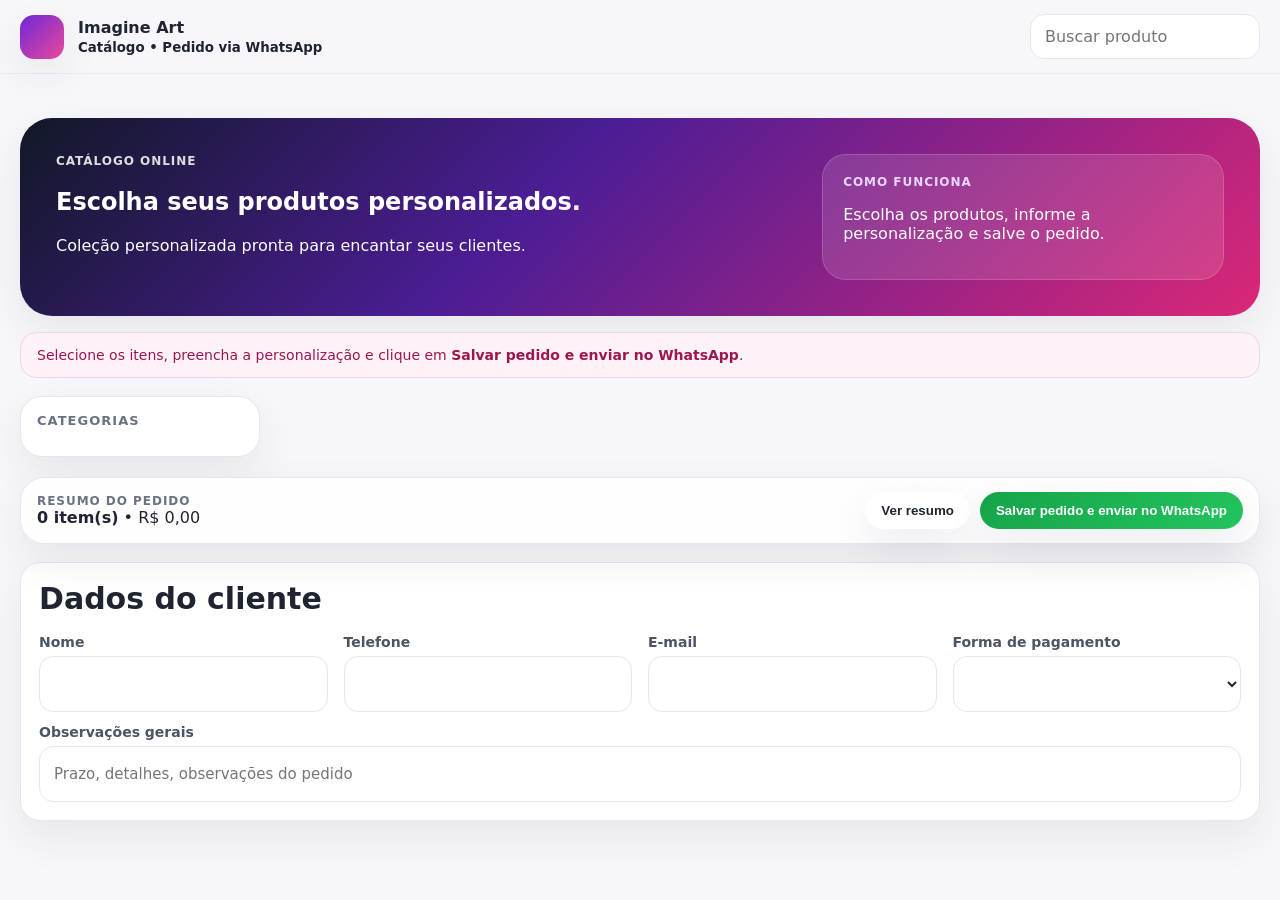
==== index.html @ 57081b9e "a[" ====
<!DOCTYPE html>
<html lang="pt-BR">
  <head>
    <meta charset="UTF-8" />
    <meta name="viewport" content="width=device-width, initial-scale=1.0" />
    <title>Imagine Art | Catálogo</title>
    <script type="module" crossorigin src="/assets/catalog-ByMv0qIq.js"></script>
    <link rel="modulepreload" crossorigin href="/assets/utils-C3EQabWy.js">
    <link rel="stylesheet" crossorigin href="/assets/utils-CeApyjAe.css">
  </head>
  <body>
    <div id="app"></div>
  </body>
</html>
---- assets/utils-CeApyjAe.css ----
:root{--bg: #f7f7fb;--card: #ffffff;--text: #1f2430;--muted: #6b7280;--line: #e5e7eb;--primary: #6d28d9;--primary-2: #8b5cf6;--accent: #ec4899;--success: #16a34a;--danger: #dc2626;--warning: #f59e0b;--shadow: 0 16px 40px rgba(22, 27, 45, .08);--radius: 20px}*{box-sizing:border-box}body{margin:0;background:var(--bg);color:var(--text);font-family:Inter,system-ui,-apple-system,BlinkMacSystemFont,Segoe UI,sans-serif}.hidden{display:none!important}.container{max-width:1380px;margin:0 auto;padding:20px}.topbar{position:sticky;top:0;z-index:50;-webkit-backdrop-filter:blur(14px);backdrop-filter:blur(14px);background:#f7f7fbdb;border-bottom:1px solid rgba(229,231,235,.7)}.topbar-inner{display:flex;align-items:center;justify-content:space-between;gap:16px;padding:14px 20px;max-width:1380px;margin:0 auto}.brand{display:flex;align-items:center;gap:14px;font-weight:800}.logo{width:44px;height:44px;border-radius:14px;background:linear-gradient(135deg,var(--primary),var(--accent));box-shadow:var(--shadow)}.smallcaps{font-size:12px;text-transform:uppercase;letter-spacing:.08em;color:var(--muted);font-weight:800}.hero{margin-top:24px;border-radius:32px;overflow:hidden;background:linear-gradient(135deg,#111827,#4c1d95 42%,#db2777);color:#fff;box-shadow:var(--shadow)}.hero-content{display:grid;grid-template-columns:1.3fr .7fr;gap:20px;padding:36px}.hero-panel{background:#ffffff1f;border:1px solid rgba(255,255,255,.16);border-radius:24px;padding:20px}.grid{display:grid;gap:18px}.grid-2{grid-template-columns:repeat(2,1fr)}.grid-3{grid-template-columns:repeat(3,1fr)}.grid-4{grid-template-columns:repeat(4,1fr)}.card{background:var(--card);border:1px solid var(--line);border-radius:var(--radius);box-shadow:var(--shadow);padding:18px}.input,select,textarea{width:100%;padding:12px 14px;border-radius:14px;border:1px solid var(--line);background:#fff;font:inherit;color:var(--text)}label{display:block;margin-bottom:6px;color:#4b5563;font-size:13px;font-weight:700}.toolbar{display:flex;flex-wrap:wrap;gap:10px;align-items:center}.toolbar .spacer{flex:1}.btn{border:none;border-radius:999px;background:#fff;color:var(--text);box-shadow:var(--shadow);cursor:pointer;font-weight:700;padding:11px 16px}.btn.primary{background:linear-gradient(135deg,var(--primary),var(--primary-2));color:#fff}.btn.success{background:linear-gradient(135deg,#16a34a,#22c55e);color:#fff}.btn.danger{background:linear-gradient(135deg,#dc2626,#ef4444);color:#fff}.btn.small{padding:8px 12px;border-radius:12px;font-size:13px}.status{margin-top:10px;padding:12px 14px;border-radius:14px;border:1px solid var(--line);background:#fff}.status.ok{color:#166534;border-color:#bbf7d0;background:#f0fdf4}.status.warn{color:#92400e;border-color:#fde68a;background:#fffbeb}.status.error{color:#991b1b;border-color:#fecaca;background:#fef2f2}.table-wrap{overflow:auto;border:1px solid var(--line);border-radius:18px}table{width:100%;border-collapse:collapse;background:#fff}th,td{padding:12px 14px;border-bottom:1px solid var(--line);text-align:left;font-size:14px;vertical-align:top}th{background:#fafafa;color:#4b5563}.catalog-grid{display:grid;grid-template-columns:repeat(4,1fr);gap:18px;margin-top:18px}.product-card{background:#fff;border:1px solid var(--line);border-radius:24px;box-shadow:var(--shadow);overflow:hidden;display:flex;flex-direction:column}.product-image-wrap{height:180px;background:#f8f8fb;border-bottom:1px solid var(--line);display:flex;align-items:center;justify-content:center;padding:12px}.product-image{max-width:100%;max-height:100%;object-fit:contain}.product-info{padding:16px;display:flex;flex-direction:column;gap:10px}.price{font-size:28px;font-weight:800}.qty{display:inline-flex;align-items:center;border:1px solid var(--line);border-radius:999px;overflow:hidden}.qty button{border:none;background:#fff;padding:10px 14px;cursor:pointer}.qty span{padding:0 14px;font-weight:800}.checkout-bar{position:sticky;bottom:16px;z-index:20;background:#ffffffeb;border:1px solid var(--line);border-radius:24px;box-shadow:var(--shadow);padding:14px 16px;display:flex;gap:14px;align-items:center;justify-content:space-between;margin-top:20px}.nav{display:flex;gap:10px;flex-wrap:wrap}.nav button.active{background:linear-gradient(135deg,var(--primary),var(--primary-2));color:#fff}.tabs{display:flex;gap:10px;flex-wrap:wrap}.tabs button.active{background:linear-gradient(135deg,var(--primary),var(--primary-2));color:#fff}.thumb{width:64px;height:64px;border-radius:12px;object-fit:contain;border:1px solid var(--line);background:#f8f8fb;padding:4px}.kpi .value{font-size:30px;font-weight:800;margin-top:8px}.notice{padding:14px 16px;border-radius:16px;background:#fdf2f8;border:1px solid #fbcfe8;color:#9d174d;font-size:14px}.form-grid{display:grid;grid-template-columns:repeat(4,1fr);gap:14px}.footer-note{margin-top:12px;color:var(--muted);font-size:13px}@media (max-width: 1200px){.hero-content,.grid-2,.grid-3,.grid-4,.form-grid,.catalog-grid{grid-template-columns:1fr 1fr}}@media (max-width: 720px){.topbar-inner,.container{padding:14px}.hero-content,.grid-2,.grid-3,.grid-4,.form-grid,.catalog-grid{grid-template-columns:1fr}.checkout-bar{flex-direction:column;align-items:stretch}.nav,.tabs{width:100%}}.grid-5{grid-template-columns:repeat(5,1fr)}.pill{display:inline-block;padding:6px 10px;border-radius:999px;background:#eef2ff;color:#4338ca;font-size:12px;font-weight:700}.mini{font-size:12px;color:var(--muted)}.item-block{padding:8px 0}.hero-stat{background:#ffffff1f;border-color:#ffffff24;color:#fff}.hero-stat-label{color:#fff}@media (max-width: 1200px){.grid-5{grid-template-columns:1fr 1fr}}@media (max-width: 720px){.grid-5{grid-template-columns:1fr}}.priority-badge{display:inline-block;padding:6px 10px;border-radius:999px;font-size:12px;font-weight:800}.priority-ok{background:#eef2ff;color:#4338ca}.priority-overdue{background:#fef2f2;color:#b91c1c}.order-row-overdue{background:#ef44440a}.order-row-paid{background:#22c55e0d}.child-highlight{font-size:15px;font-weight:800;color:#312e81;margin-bottom:4px}.checkout-sections{display:flex;flex-direction:column;gap:18px}.checkout-customer-card,.checkout-summary-card{width:100%;max-width:none}.checkout-customer-grid{display:grid;grid-template-columns:repeat(4,minmax(0,1fr));gap:16px}.checkout-customer-grid .input,.checkout-customer-notes .input,.checkout-customer-grid select{min-height:56px;font-size:15px}.checkout-customer-card h2{font-size:30px;margin:0 0 18px}.checkout-customer-card label{font-size:14px}.checkout-customer-notes,.checkout-customer-notes .input{width:100%}@media (max-width: 1200px){.checkout-customer-grid{grid-template-columns:repeat(2,minmax(0,1fr))}}@media (max-width: 720px){.checkout-customer-grid{grid-template-columns:1fr}}.brand-logo-frame{background:#fff;display:flex;align-items:center;justify-content:center;overflow:hidden}.brand-logo-image{width:100%;height:100%;object-fit:contain;display:block}.brand-preview{min-height:92px;border:1px dashed var(--line);border-radius:16px;background:#fafafa;display:flex;align-items:center;justify-content:center;padding:12px}.brand-preview-image{width:100%;max-height:140px;object-fit:contain}.brand-preview-icon{width:56px;height:56px;object-fit:contain}.brand-preview-empty{color:var(--muted);font-size:13px}.orders-viewbar{display:flex;align-items:center;gap:14px;flex-wrap:wrap;padding:12px 14px;border:1px solid var(--line);border-radius:18px;background:#fff}.orders-view-toggle{display:flex;gap:8px;flex-wrap:wrap}.orders-view-toggle .btn.active{background:linear-gradient(135deg,var(--primary),var(--primary-2));color:#fff}.orders-history-filter{display:flex;align-items:center;gap:8px;flex-wrap:wrap}.orders-history-filter .input{max-width:170px}.priority-history{background:#f1f5f9;color:#334155}@media (max-width:720px){.orders-viewbar{align-items:stretch}.orders-history-filter,.orders-view-toggle{width:100%}.orders-history-filter .input{max-width:none}}.dashboard-toolbar{display:flex;align-items:center;gap:14px;flex-wrap:wrap;padding:16px 18px;background:#fff;border:1px solid var(--line);border-radius:22px;box-shadow:var(--shadow)}.dashboard-badge{display:inline-flex;align-items:center;gap:6px;padding:7px 11px;border-radius:999px;background:#f3e8ff;color:#6d28d9;font-size:12px;font-weight:800}.dashboard-kpis{display:grid;grid-template-columns:repeat(6,minmax(0,1fr));gap:14px}.dashboard-kpi-card{min-height:142px;position:relative;overflow:hidden}.dashboard-kpi-card:after{content:"";position:absolute;right:-30px;top:-30px;width:92px;height:92px;border-radius:999px;background:#6d28d914}.dashboard-kpi-card.profit:after{background:#16a34a1a}.dashboard-kpi-card.warning:after{background:#f59e0b24}.dashboard-kpi-card.danger:after{background:#dc26261f}.dashboard-grid-main{display:grid;grid-template-columns:minmax(0,1.55fr) minmax(320px,.75fr);gap:18px}.dashboard-grid-secondary{display:grid;grid-template-columns:repeat(3,minmax(0,1fr));gap:18px}.dashboard-chart-card{min-height:360px}.dashboard-chart{min-height:240px;display:grid;grid-template-columns:repeat(6,1fr);align-items:end;gap:14px;padding:22px 6px 8px}.dashboard-bar-group{display:flex;flex-direction:column;align-items:center;gap:8px;min-width:0}.dashboard-bars{height:190px;display:flex;align-items:end;justify-content:center;gap:6px;width:100%;border-bottom:1px solid var(--line)}.dashboard-bar{width:16px;min-height:4px;border-radius:999px 999px 4px 4px;display:inline-block}.dashboard-bar.revenue{background:linear-gradient(180deg,#8b5cf6,#6d28d9)}.dashboard-bar.profit{background:linear-gradient(180deg,#22c55e,#16a34a)}.dashboard-bar-label{font-size:12px;font-weight:800;color:#374151;text-transform:capitalize}.dashboard-bar-value{font-size:11px;color:var(--muted);text-align:center;white-space:nowrap}.dashboard-legend{display:flex;gap:14px;flex-wrap:wrap;margin-top:8px;color:var(--muted);font-size:13px}.dashboard-legend span{display:inline-flex;align-items:center;gap:6px}.legend-dot{width:10px;height:10px;border-radius:999px;display:inline-block}.legend-dot.revenue{background:#6d28d9}.legend-dot.profit{background:#16a34a}.dashboard-ranking{display:flex;flex-direction:column;gap:13px}.dashboard-rank-row{display:flex;flex-direction:column;gap:7px}.dashboard-rank-head{display:flex;justify-content:space-between;gap:10px;align-items:baseline;font-size:14px}.dashboard-rank-head strong{overflow:hidden;text-overflow:ellipsis;white-space:nowrap}.dashboard-rank-head span{font-weight:800;color:#111827;white-space:nowrap}.dashboard-rank-track{height:9px;background:#f3f4f6;border-radius:999px;overflow:hidden}.dashboard-rank-track span{height:100%;display:block;background:linear-gradient(135deg,var(--primary),var(--accent));border-radius:inherit}.dashboard-alert-list{display:flex;flex-direction:column;gap:12px;margin-top:14px}.dashboard-alert{display:flex;align-items:center;justify-content:space-between;gap:12px;padding:14px;border-radius:18px;border:1px solid var(--line);background:#fff}.dashboard-alert span{min-width:48px;height:48px;border-radius:16px;display:inline-flex;align-items:center;justify-content:center;font-weight:900;font-size:20px}.dashboard-alert.danger{border-color:#fecaca;background:#fef2f2}.dashboard-alert.danger span{background:#fee2e2;color:#b91c1c}.dashboard-alert.warning{border-color:#fde68a;background:#fffbeb}.dashboard-alert.warning span{background:#fef3c7;color:#92400e}.dashboard-alert.info{border-color:#bfdbfe;background:#eff6ff}.dashboard-alert.info span{background:#dbeafe;color:#1d4ed8}.dashboard-alert.success{border-color:#bbf7d0;background:#f0fdf4}.dashboard-alert.success span{background:#dcfce7;color:#166534}@media (max-width: 1280px){.dashboard-kpis{grid-template-columns:repeat(3,minmax(0,1fr))}.dashboard-grid-main,.dashboard-grid-secondary{grid-template-columns:1fr}}@media (max-width: 720px){.dashboard-kpis{grid-template-columns:1fr}.dashboard-chart{grid-template-columns:repeat(3,1fr)}.dashboard-bars{height:150px}}.catalog-layout{display:grid;grid-template-columns:240px minmax(0,1fr);gap:18px;align-items:start;margin-top:18px}.catalog-layout .catalog-grid{margin-top:0}.catalog-sidebar{position:sticky;top:86px;background:#fff;border:1px solid var(--line);border-radius:22px;box-shadow:var(--shadow);padding:16px}.catalog-sidebar-title{font-size:13px;font-weight:900;letter-spacing:.08em;text-transform:uppercase;color:var(--muted);margin-bottom:12px}.catalog-category-list{display:flex;flex-direction:column;gap:8px}.category-filter-btn{border:1px solid var(--line);background:#fff;color:var(--text);text-align:left;border-radius:14px;padding:11px 13px;font-weight:800;cursor:pointer;transition:transform .15s ease,box-shadow .15s ease,border-color .15s ease}.category-filter-btn:hover{transform:translateY(-1px);box-shadow:0 8px 20px #161b2d0f}.category-filter-btn.active{border-color:transparent;color:#fff;background:linear-gradient(135deg,var(--primary),var(--primary-2));box-shadow:var(--shadow)}.catalog-search-toolbar{justify-content:flex-end}@media (max-width: 980px){.catalog-layout{grid-template-columns:1fr}.catalog-sidebar{position:static}.catalog-category-list{flex-direction:row;flex-wrap:wrap}.category-filter-btn{text-align:center}}@media (max-width: 720px){.catalog-search-toolbar,.catalog-search-toolbar .input{width:100%;max-width:none!important}}.orders-table-wrap{max-height:calc(100vh - 320px);min-height:320px;overflow:auto;position:relative}.orders-table thead th{position:sticky;top:0;z-index:8;background:#f8fafc;box-shadow:0 1px 0 var(--line),0 8px 18px #0f172a14}.orders-table tbody tr:last-child td{border-bottom:none}@media (max-width: 900px){.orders-table-wrap{max-height:calc(100vh - 260px)}}.products-admin-layout{display:grid;grid-template-columns:1fr;gap:18px;align-items:start}.product-form-card{width:100%}.products-list-wrap{max-height:620px;overflow:auto}#produtos .form-grid{grid-template-columns:repeat(4,minmax(180px,1fr))}@media (max-width: 1100px){#produtos .form-grid{grid-template-columns:repeat(2,minmax(180px,1fr))}}@media (max-width: 700px){#produtos .form-grid{grid-template-columns:1fr}}.product-image-wrap.clickable-image{cursor:zoom-in;position:relative}.product-image-wrap.clickable-image:hover .product-image{transform:scale(1.04)}.product-image{transition:transform .18s ease}.image-zoom-hint{position:absolute;left:12px;bottom:10px;padding:6px 9px;border-radius:999px;background:#111827b8;color:#fff;font-size:11px;font-weight:800;opacity:0;transform:translateY(4px);transition:opacity .18s ease,transform .18s ease;pointer-events:none}.product-image-wrap.clickable-image:hover .image-zoom-hint{opacity:1;transform:translateY(0)}.image-zoom-modal{position:fixed;top:0;right:0;bottom:0;left:0;z-index:9999;display:flex;align-items:center;justify-content:center;padding:24px}.image-zoom-backdrop{position:absolute;top:0;right:0;bottom:0;left:0;background:#0f172ad1;-webkit-backdrop-filter:blur(8px);backdrop-filter:blur(8px)}.image-zoom-content{position:relative;z-index:1;width:min(980px,96vw);max-height:92vh;background:#fff;border-radius:26px;box-shadow:0 24px 80px #00000059;padding:18px;display:flex;flex-direction:column;align-items:center;gap:10px}.image-zoom-img{width:100%;max-height:78vh;object-fit:contain;border-radius:18px;background:#f8f8fb}.image-zoom-close{position:absolute;top:10px;right:10px;width:42px;height:42px;border:0;border-radius:999px;background:#111827;color:#fff;font-size:28px;line-height:1;cursor:pointer;box-shadow:0 10px 28px #00000047}.image-zoom-caption{color:var(--muted);font-size:14px;font-weight:800;text-align:center}body.modal-open{overflow:hidden}@media (max-width: 700px){.image-zoom-modal{padding:12px}.image-zoom-content{border-radius:20px;padding:12px}.image-zoom-img{max-height:74vh}.image-zoom-hint{opacity:1;transform:none}}.promo-carousel-section{position:relative;width:100%;margin:24px 0 18px;border-radius:30px;overflow:hidden;background:#fff;border:1px solid var(--line);box-shadow:var(--shadow);aspect-ratio:16 / 5;min-height:260px;max-height:520px;display:flex;align-items:center;justify-content:center}.promo-carousel-section.hidden{display:none!important}.promo-banner-img{width:100%;height:100%;object-fit:contain;object-position:center center;display:block;background:#fff}.promo-nav{position:absolute;top:50%;transform:translateY(-50%);z-index:2;width:42px;height:42px;border:none;border-radius:999px;background:#ffffffeb;color:#111827;font-size:30px;line-height:1;cursor:pointer;box-shadow:0 8px 24px #00000024}.promo-prev{left:14px}.promo-next{right:14px}.promo-dots{position:absolute;bottom:14px;left:0;right:0;display:flex;justify-content:center;gap:8px;z-index:2}.promo-dot{width:9px;height:9px;border:none;border-radius:999px;background:#11182752;cursor:pointer}.promo-dot.active{background:#111827;width:24px}.banner-admin-preview{display:grid;grid-template-columns:repeat(auto-fill,minmax(180px,1fr));gap:12px}.banner-admin-item{position:relative;border:1px solid var(--line);border-radius:16px;overflow:hidden;background:#fff;padding:8px}.banner-admin-item img{width:100%;height:95px;object-fit:cover;border-radius:12px;display:block;margin-bottom:8px}.banner-admin-item .tag{position:absolute;top:12px;left:12px;background:#dcfce7;color:#166534}@media (max-width: 900px){.promo-carousel-section{min-height:180px;aspect-ratio:16 / 6}}@media (max-width: 720px){.promo-carousel-section{margin:16px 0 14px;min-height:150px;aspect-ratio:16 / 7;border-radius:20px}.promo-nav{width:34px;height:34px;font-size:24px}.promo-prev{left:8px}.promo-next{right:8px}.promo-dots{bottom:8px}}
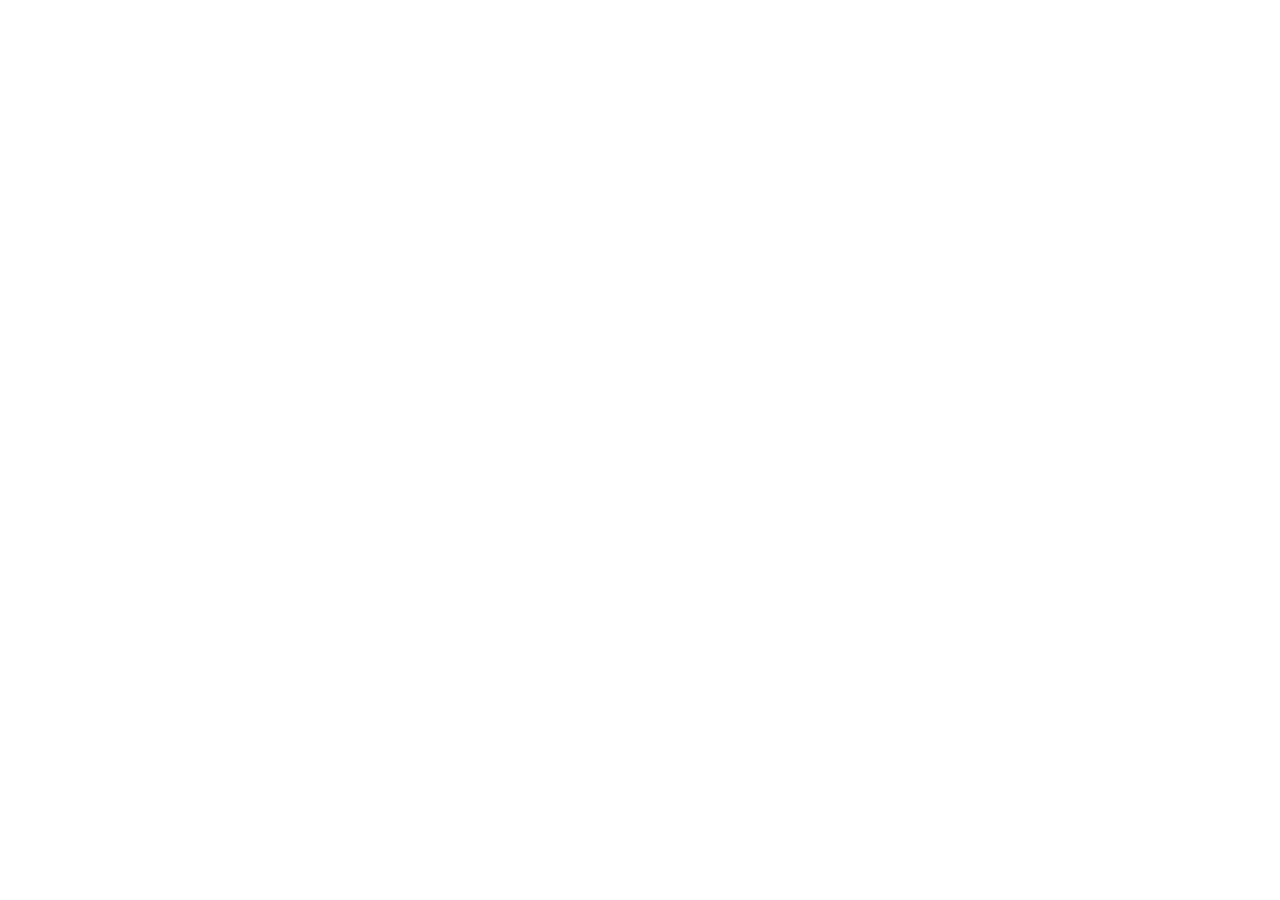
==== commit e1a67c96: "a" ====
--- a/index.html
+++ b/index.html
@@ -4,9 +4,9 @@
     <meta charset="UTF-8" />
     <meta name="viewport" content="width=device-width, initial-scale=1.0" />
     <title>Imagine Art | Catálogo</title>
-    <script type="module" crossorigin src="/assets/catalog-ByMv0qIq.js"></script>
-    <link rel="modulepreload" crossorigin href="/assets/utils-C3EQabWy.js">
-    <link rel="stylesheet" crossorigin href="/assets/utils-CeApyjAe.css">
+    <script type="module" crossorigin src="/ImagineArt/assets/catalog-nUWwbPRJ.js"></script>
+    <link rel="modulepreload" crossorigin href="/ImagineArt/assets/utils-p7IFJXvB.js">
+    <link rel="stylesheet" crossorigin href="/ImagineArt/assets/utils-DK0q_GfI.css">
   </head>
   <body>
     <div id="app"></div>
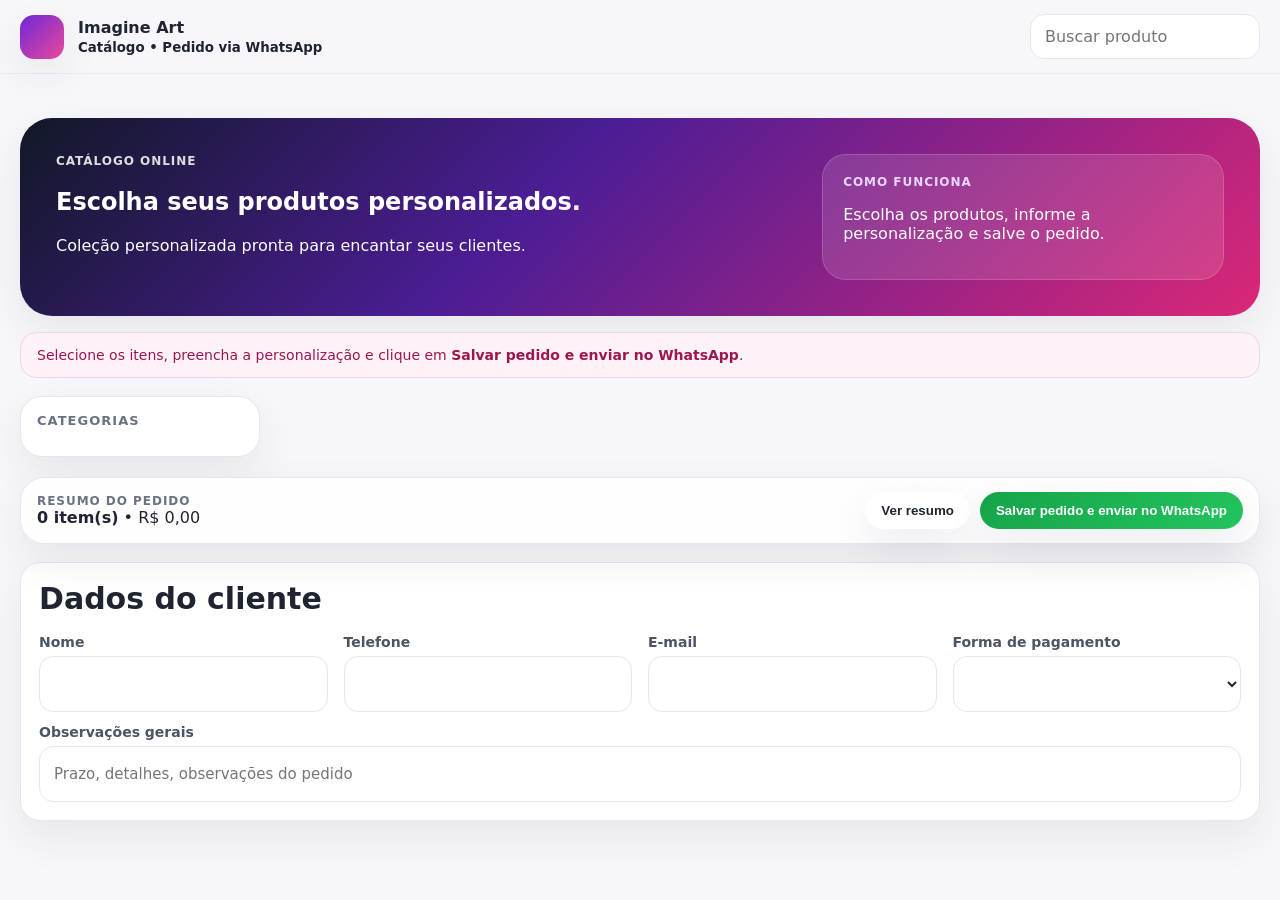
==== commit 042bd66e: "a" ====
--- a/index.html
+++ b/index.html
@@ -4,9 +4,9 @@
     <meta charset="UTF-8" />
     <meta name="viewport" content="width=device-width, initial-scale=1.0" />
     <title>Imagine Art | Catálogo</title>
-    <script type="module" crossorigin src="/ImagineArt/assets/catalog-nUWwbPRJ.js"></script>
-    <link rel="modulepreload" crossorigin href="/ImagineArt/assets/utils-p7IFJXvB.js">
-    <link rel="stylesheet" crossorigin href="/ImagineArt/assets/utils-DK0q_GfI.css">
+    <script type="module" crossorigin src="/assets/catalog-nUWwbPRJ.js"></script>
+    <link rel="modulepreload" crossorigin href="/assets/utils-p7IFJXvB.js">
+    <link rel="stylesheet" crossorigin href="/assets/utils-DK0q_GfI.css">
   </head>
   <body>
     <div id="app"></div>
--- a/assets/utils-DK0q_GfI.css
+++ b/assets/utils-DK0q_GfI.css
@@ -0,0 +1 @@
+:root{--bg: #f7f7fb;--card: #ffffff;--text: #1f2430;--muted: #6b7280;--line: #e5e7eb;--primary: #6d28d9;--primary-2: #8b5cf6;--accent: #ec4899;--success: #16a34a;--danger: #dc2626;--warning: #f59e0b;--shadow: 0 16px 40px rgba(22, 27, 45, .08);--radius: 20px}*{box-sizing:border-box}body{margin:0;background:var(--bg);color:var(--text);font-family:Inter,system-ui,-apple-system,BlinkMacSystemFont,Segoe UI,sans-serif}.hidden{display:none!important}.container{max-width:1380px;margin:0 auto;padding:20px}.topbar{position:sticky;top:0;z-index:50;-webkit-backdrop-filter:blur(14px);backdrop-filter:blur(14px);background:#f7f7fbdb;border-bottom:1px solid rgba(229,231,235,.7)}.topbar-inner{display:flex;align-items:center;justify-content:space-between;gap:16px;padding:14px 20px;max-width:1380px;margin:0 auto}.brand{display:flex;align-items:center;gap:14px;font-weight:800}.logo{width:44px;height:44px;border-radius:14px;background:linear-gradient(135deg,var(--primary),var(--accent));box-shadow:var(--shadow)}.smallcaps{font-size:12px;text-transform:uppercase;letter-spacing:.08em;color:var(--muted);font-weight:800}.hero{margin-top:24px;border-radius:32px;overflow:hidden;background:linear-gradient(135deg,#111827,#4c1d95 42%,#db2777);color:#fff;box-shadow:var(--shadow)}.hero-content{display:grid;grid-template-columns:1.3fr .7fr;gap:20px;padding:36px}.hero-panel{background:#ffffff1f;border:1px solid rgba(255,255,255,.16);border-radius:24px;padding:20px}.grid{display:grid;gap:18px}.grid-2{grid-template-columns:repeat(2,1fr)}.grid-3{grid-template-columns:repeat(3,1fr)}.grid-4{grid-template-columns:repeat(4,1fr)}.card{background:var(--card);border:1px solid var(--line);border-radius:var(--radius);box-shadow:var(--shadow);padding:18px}.input,select,textarea{width:100%;padding:12px 14px;border-radius:14px;border:1px solid var(--line);background:#fff;font:inherit;color:var(--text)}label{display:block;margin-bottom:6px;color:#4b5563;font-size:13px;font-weight:700}.toolbar{display:flex;flex-wrap:wrap;gap:10px;align-items:center}.toolbar .spacer{flex:1}.btn{border:none;border-radius:999px;background:#fff;color:var(--text);box-shadow:var(--shadow);cursor:pointer;font-weight:700;padding:11px 16px}.btn.primary{background:linear-gradient(135deg,var(--primary),var(--primary-2));color:#fff}.btn.success{background:linear-gradient(135deg,#16a34a,#22c55e);color:#fff}.btn.danger{background:linear-gradient(135deg,#dc2626,#ef4444);color:#fff}.btn.small{padding:8px 12px;border-radius:12px;font-size:13px}.status{margin-top:10px;padding:12px 14px;border-radius:14px;border:1px solid var(--line);background:#fff}.status.ok{color:#166534;border-color:#bbf7d0;background:#f0fdf4}.status.warn{color:#92400e;border-color:#fde68a;background:#fffbeb}.status.error{color:#991b1b;border-color:#fecaca;background:#fef2f2}.table-wrap{overflow:auto;border:1px solid var(--line);border-radius:18px}table{width:100%;border-collapse:collapse;background:#fff}th,td{padding:12px 14px;border-bottom:1px solid var(--line);text-align:left;font-size:14px;vertical-align:top}th{background:#fafafa;color:#4b5563}.catalog-grid{display:grid;grid-template-columns:repeat(4,1fr);gap:18px;margin-top:18px}.product-card{background:#fff;border:1px solid var(--line);border-radius:24px;box-shadow:var(--shadow);overflow:hidden;display:flex;flex-direction:column}.product-image-wrap{height:180px;background:#f8f8fb;border-bottom:1px solid var(--line);display:flex;align-items:center;justify-content:center;padding:12px}.product-image{max-width:100%;max-height:100%;object-fit:contain}.product-info{padding:16px;display:flex;flex-direction:column;gap:10px}.price{font-size:28px;font-weight:800}.qty{display:inline-flex;align-items:center;border:1px solid var(--line);border-radius:999px;overflow:hidden}.qty button{border:none;background:#fff;padding:10px 14px;cursor:pointer}.qty span{padding:0 14px;font-weight:800}.checkout-bar{position:sticky;bottom:16px;z-index:20;background:#ffffffeb;border:1px solid var(--line);border-radius:24px;box-shadow:var(--shadow);padding:14px 16px;display:flex;gap:14px;align-items:center;justify-content:space-between;margin-top:20px}.nav{display:flex;gap:10px;flex-wrap:wrap}.nav button.active{background:linear-gradient(135deg,var(--primary),var(--primary-2));color:#fff}.tabs{display:flex;gap:10px;flex-wrap:wrap}.tabs button.active{background:linear-gradient(135deg,var(--primary),var(--primary-2));color:#fff}.thumb{width:64px;height:64px;border-radius:12px;object-fit:contain;border:1px solid var(--line);background:#f8f8fb;padding:4px}.kpi .value{font-size:30px;font-weight:800;margin-top:8px}.notice{padding:14px 16px;border-radius:16px;background:#fdf2f8;border:1px solid #fbcfe8;color:#9d174d;font-size:14px}.form-grid{display:grid;grid-template-columns:repeat(4,1fr);gap:14px}.footer-note{margin-top:12px;color:var(--muted);font-size:13px}@media (max-width: 1200px){.hero-content,.grid-2,.grid-3,.grid-4,.form-grid,.catalog-grid{grid-template-columns:1fr 1fr}}@media (max-width: 720px){.topbar-inner,.container{padding:14px}.hero-content,.grid-2,.grid-3,.grid-4,.form-grid,.catalog-grid{grid-template-columns:1fr}.checkout-bar{flex-direction:column;align-items:stretch}.nav,.tabs{width:100%}}.grid-5{grid-template-columns:repeat(5,1fr)}.pill{display:inline-block;padding:6px 10px;border-radius:999px;background:#eef2ff;color:#4338ca;font-size:12px;font-weight:700}.mini{font-size:12px;color:var(--muted)}.item-block{padding:8px 0}.hero-stat{background:#ffffff1f;border-color:#ffffff24;color:#fff}.hero-stat-label{color:#fff}@media (max-width: 1200px){.grid-5{grid-template-columns:1fr 1fr}}@media (max-width: 720px){.grid-5{grid-template-columns:1fr}}.priority-badge{display:inline-block;padding:6px 10px;border-radius:999px;font-size:12px;font-weight:800}.priority-ok{background:#eef2ff;color:#4338ca}.priority-overdue{background:#fef2f2;color:#b91c1c}.order-row-overdue{background:#ef44440a}.order-row-paid{background:#22c55e0d}.child-highlight{font-size:15px;font-weight:800;color:#312e81;margin-bottom:4px}.checkout-sections{display:flex;flex-direction:column;gap:18px}.checkout-customer-card,.checkout-summary-card{width:100%;max-width:none}.checkout-customer-grid{display:grid;grid-template-columns:repeat(4,minmax(0,1fr));gap:16px}.checkout-customer-grid .input,.checkout-customer-notes .input,.checkout-customer-grid select{min-height:56px;font-size:15px}.checkout-customer-card h2{font-size:30px;margin:0 0 18px}.checkout-customer-card label{font-size:14px}.checkout-customer-notes,.checkout-customer-notes .input{width:100%}@media (max-width: 1200px){.checkout-customer-grid{grid-template-columns:repeat(2,minmax(0,1fr))}}@media (max-width: 720px){.checkout-customer-grid{grid-template-columns:1fr}}.brand-logo-frame{background:#fff;display:flex;align-items:center;justify-content:center;overflow:hidden}.brand-logo-image{width:100%;height:100%;object-fit:contain;display:block}.brand-preview{min-height:92px;border:1px dashed var(--line);border-radius:16px;background:#fafafa;display:flex;align-items:center;justify-content:center;padding:12px}.brand-preview-image{width:100%;max-height:140px;object-fit:contain}.brand-preview-icon{width:56px;height:56px;object-fit:contain}.brand-preview-empty{color:var(--muted);font-size:13px}.orders-viewbar{display:flex;align-items:center;gap:14px;flex-wrap:wrap;padding:12px 14px;border:1px solid var(--line);border-radius:18px;background:#fff}.orders-view-toggle{display:flex;gap:8px;flex-wrap:wrap}.orders-view-toggle .btn.active{background:linear-gradient(135deg,var(--primary),var(--primary-2));color:#fff}.orders-history-filter{display:flex;align-items:center;gap:8px;flex-wrap:wrap}.orders-history-filter .input{max-width:170px}.priority-history{background:#f1f5f9;color:#334155}@media (max-width:720px){.orders-viewbar{align-items:stretch}.orders-history-filter,.orders-view-toggle{width:100%}.orders-history-filter .input{max-width:none}}.dashboard-toolbar{display:flex;align-items:center;gap:14px;flex-wrap:wrap;padding:16px 18px;background:#fff;border:1px solid var(--line);border-radius:22px;box-shadow:var(--shadow)}.dashboard-badge{display:inline-flex;align-items:center;gap:6px;padding:7px 11px;border-radius:999px;background:#f3e8ff;color:#6d28d9;font-size:12px;font-weight:800}.dashboard-kpis{display:grid;grid-template-columns:repeat(6,minmax(0,1fr));gap:14px}.dashboard-kpi-card{min-height:142px;position:relative;overflow:hidden}.dashboard-kpi-card:after{content:"";position:absolute;right:-30px;top:-30px;width:92px;height:92px;border-radius:999px;background:#6d28d914}.dashboard-kpi-card.profit:after{background:#16a34a1a}.dashboard-kpi-card.warning:after{background:#f59e0b24}.dashboard-kpi-card.danger:after{background:#dc26261f}.dashboard-grid-main{display:grid;grid-template-columns:minmax(0,1.55fr) minmax(320px,.75fr);gap:18px}.dashboard-grid-secondary{display:grid;grid-template-columns:repeat(3,minmax(0,1fr));gap:18px}.dashboard-chart-card{min-height:360px}.dashboard-chart{min-height:240px;display:grid;grid-template-columns:repeat(6,1fr);align-items:end;gap:14px;padding:22px 6px 8px}.dashboard-bar-group{display:flex;flex-direction:column;align-items:center;gap:8px;min-width:0}.dashboard-bars{height:190px;display:flex;align-items:end;justify-content:center;gap:6px;width:100%;border-bottom:1px solid var(--line)}.dashboard-bar{width:16px;min-height:4px;border-radius:999px 999px 4px 4px;display:inline-block}.dashboard-bar.revenue{background:linear-gradient(180deg,#8b5cf6,#6d28d9)}.dashboard-bar.profit{background:linear-gradient(180deg,#22c55e,#16a34a)}.dashboard-bar-label{font-size:12px;font-weight:800;color:#374151;text-transform:capitalize}.dashboard-bar-value{font-size:11px;color:var(--muted);text-align:center;white-space:nowrap}.dashboard-legend{display:flex;gap:14px;flex-wrap:wrap;margin-top:8px;color:var(--muted);font-size:13px}.dashboard-legend span{display:inline-flex;align-items:center;gap:6px}.legend-dot{width:10px;height:10px;border-radius:999px;display:inline-block}.legend-dot.revenue{background:#6d28d9}.legend-dot.profit{background:#16a34a}.dashboard-ranking{display:flex;flex-direction:column;gap:13px}.dashboard-rank-row{display:flex;flex-direction:column;gap:7px}.dashboard-rank-head{display:flex;justify-content:space-between;gap:10px;align-items:baseline;font-size:14px}.dashboard-rank-head strong{overflow:hidden;text-overflow:ellipsis;white-space:nowrap}.dashboard-rank-head span{font-weight:800;color:#111827;white-space:nowrap}.dashboard-rank-track{height:9px;background:#f3f4f6;border-radius:999px;overflow:hidden}.dashboard-rank-track span{height:100%;display:block;background:linear-gradient(135deg,var(--primary),var(--accent));border-radius:inherit}.dashboard-alert-list{display:flex;flex-direction:column;gap:12px;margin-top:14px}.dashboard-alert{display:flex;align-items:center;justify-content:space-between;gap:12px;padding:14px;border-radius:18px;border:1px solid var(--line);background:#fff}.dashboard-alert span{min-width:48px;height:48px;border-radius:16px;display:inline-flex;align-items:center;justify-content:center;font-weight:900;font-size:20px}.dashboard-alert.danger{border-color:#fecaca;background:#fef2f2}.dashboard-alert.danger span{background:#fee2e2;color:#b91c1c}.dashboard-alert.warning{border-color:#fde68a;background:#fffbeb}.dashboard-alert.warning span{background:#fef3c7;color:#92400e}.dashboard-alert.info{border-color:#bfdbfe;background:#eff6ff}.dashboard-alert.info span{background:#dbeafe;color:#1d4ed8}.dashboard-alert.success{border-color:#bbf7d0;background:#f0fdf4}.dashboard-alert.success span{background:#dcfce7;color:#166534}@media (max-width: 1280px){.dashboard-kpis{grid-template-columns:repeat(3,minmax(0,1fr))}.dashboard-grid-main,.dashboard-grid-secondary{grid-template-columns:1fr}}@media (max-width: 720px){.dashboard-kpis{grid-template-columns:1fr}.dashboard-chart{grid-template-columns:repeat(3,1fr)}.dashboard-bars{height:150px}}.catalog-layout{display:grid;grid-template-columns:240px minmax(0,1fr);gap:18px;align-items:start;margin-top:18px}.catalog-layout .catalog-grid{margin-top:0}.catalog-sidebar{position:sticky;top:86px;background:#fff;border:1px solid var(--line);border-radius:22px;box-shadow:var(--shadow);padding:16px}.catalog-sidebar-title{font-size:13px;font-weight:900;letter-spacing:.08em;text-transform:uppercase;color:var(--muted);margin-bottom:12px}.catalog-category-list{display:flex;flex-direction:column;gap:8px}.category-filter-btn{border:1px solid var(--line);background:#fff;color:var(--text);text-align:left;border-radius:14px;padding:11px 13px;font-weight:800;cursor:pointer;transition:transform .15s ease,box-shadow .15s ease,border-color .15s ease}.category-filter-btn:hover{transform:translateY(-1px);box-shadow:0 8px 20px #161b2d0f}.category-filter-btn.active{border-color:transparent;color:#fff;background:linear-gradient(135deg,var(--primary),var(--primary-2));box-shadow:var(--shadow)}.catalog-search-toolbar{justify-content:flex-end}@media (max-width: 980px){.catalog-layout{grid-template-columns:1fr}.catalog-sidebar{position:static}.catalog-category-list{flex-direction:row;flex-wrap:wrap}.category-filter-btn{text-align:center}}@media (max-width: 720px){.catalog-search-toolbar,.catalog-search-toolbar .input{width:100%;max-width:none!important}}.orders-table-wrap{max-height:calc(100vh - 320px);min-height:320px;overflow:auto;position:relative}.orders-table thead th{position:sticky;top:0;z-index:8;background:#f8fafc;box-shadow:0 1px 0 var(--line),0 8px 18px #0f172a14}.orders-table tbody tr:last-child td{border-bottom:none}@media (max-width: 900px){.orders-table-wrap{max-height:calc(100vh - 260px)}}.products-admin-layout{display:grid;grid-template-columns:1fr;gap:18px;align-items:start}.product-form-card{width:100%}.products-list-wrap{max-height:620px;overflow:auto}#produtos .form-grid{grid-template-columns:repeat(4,minmax(180px,1fr))}@media (max-width: 1100px){#produtos .form-grid{grid-template-columns:repeat(2,minmax(180px,1fr))}}@media (max-width: 700px){#produtos .form-grid{grid-template-columns:1fr}}.product-image-wrap.clickable-image{cursor:zoom-in;position:relative}.product-image-wrap.clickable-image:hover .product-image{transform:scale(1.04)}.product-image{transition:transform .18s ease}.image-zoom-hint{position:absolute;left:12px;bottom:10px;padding:6px 9px;border-radius:999px;background:#111827b8;color:#fff;font-size:11px;font-weight:800;opacity:0;transform:translateY(4px);transition:opacity .18s ease,transform .18s ease;pointer-events:none}.product-image-wrap.clickable-image:hover .image-zoom-hint{opacity:1;transform:translateY(0)}.image-zoom-modal{position:fixed;top:0;right:0;bottom:0;left:0;z-index:9999;display:flex;align-items:center;justify-content:center;padding:24px}.image-zoom-backdrop{position:absolute;top:0;right:0;bottom:0;left:0;background:#0f172ad1;-webkit-backdrop-filter:blur(8px);backdrop-filter:blur(8px)}.image-zoom-content{position:relative;z-index:1;width:min(980px,96vw);max-height:92vh;background:#fff;border-radius:26px;box-shadow:0 24px 80px #00000059;padding:18px;display:flex;flex-direction:column;align-items:center;gap:10px}.image-zoom-img{width:100%;max-height:78vh;object-fit:contain;border-radius:18px;background:#f8f8fb}.image-zoom-close{position:absolute;top:10px;right:10px;width:42px;height:42px;border:0;border-radius:999px;background:#111827;color:#fff;font-size:28px;line-height:1;cursor:pointer;box-shadow:0 10px 28px #00000047}.image-zoom-caption{color:var(--muted);font-size:14px;font-weight:800;text-align:center}body.modal-open{overflow:hidden}@media (max-width: 700px){.image-zoom-modal{padding:12px}.image-zoom-content{border-radius:20px;padding:12px}.image-zoom-img{max-height:74vh}.image-zoom-hint{opacity:1;transform:none}}.promo-carousel-section{position:relative;width:100%;margin:24px 0 18px;border-radius:30px;overflow:hidden;background:#fff;border:1px solid var(--line);box-shadow:var(--shadow);aspect-ratio:16 / 5;min-height:260px;max-height:520px;display:flex;align-items:center;justify-content:center}.promo-carousel-section.hidden{display:none!important}.promo-banner-img{width:100%;height:100%;object-fit:contain;object-position:center center;display:block;background:#fff}.promo-nav{position:absolute;top:50%;transform:translateY(-50%);z-index:2;width:42px;height:42px;border:none;border-radius:999px;background:#ffffffeb;color:#111827;font-size:30px;line-height:1;cursor:pointer;box-shadow:0 8px 24px #00000024}.promo-prev{left:14px}.promo-next{right:14px}.promo-dots{position:absolute;bottom:14px;left:0;right:0;display:flex;justify-content:center;gap:8px;z-index:2}.promo-dot{width:9px;height:9px;border:none;border-radius:999px;background:#11182752;cursor:pointer}.promo-dot.active{background:#111827;width:24px}.banner-admin-preview{display:grid;grid-template-columns:repeat(auto-fill,minmax(180px,1fr));gap:12px}.banner-admin-item{position:relative;border:1px solid var(--line);border-radius:16px;overflow:hidden;background:#fff;padding:8px}.banner-admin-item img{width:100%;height:95px;object-fit:cover;border-radius:12px;display:block;margin-bottom:8px}.banner-admin-item .tag{position:absolute;top:12px;left:12px;background:#dcfce7;color:#166534}@media (max-width: 900px){.promo-carousel-section{min-height:180px;aspect-ratio:16 / 6}}@media (max-width: 720px){.promo-carousel-section{margin:16px 0 14px;min-height:150px;aspect-ratio:16 / 7;border-radius:20px}.promo-nav{width:34px;height:34px;font-size:24px}.promo-prev{left:8px}.promo-next{right:8px}.promo-dots{bottom:8px}}.stock-label{font-size:13px;font-weight:800;color:#166534;background:#f0fdf4;border:1px solid #bbf7d0;border-radius:10px;padding:7px 10px}.stock-label.sold-out{color:#991b1b;background:#fef2f2;border-color:#fecaca}.product-card button:disabled{opacity:.55;cursor:not-allowed;box-shadow:none}
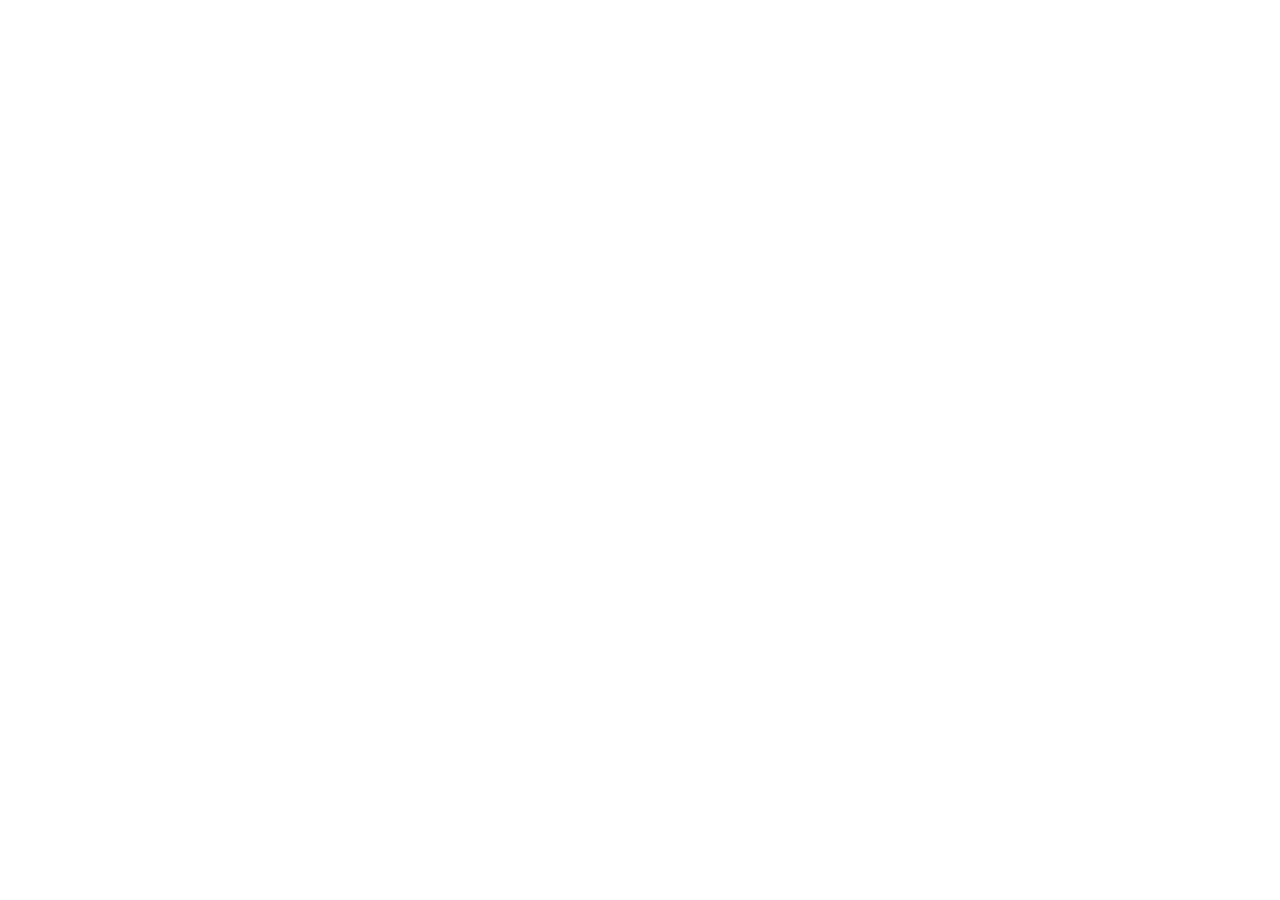
==== commit fd350291: "a" ====
--- a/index.html
+++ b/index.html
@@ -4,9 +4,9 @@
     <meta charset="UTF-8" />
     <meta name="viewport" content="width=device-width, initial-scale=1.0" />
     <title>Imagine Art | Catálogo</title>
-    <script type="module" crossorigin src="/assets/catalog-nUWwbPRJ.js"></script>
-    <link rel="modulepreload" crossorigin href="/assets/utils-p7IFJXvB.js">
-    <link rel="stylesheet" crossorigin href="/assets/utils-DK0q_GfI.css">
+    <script type="module" crossorigin src="/ImagineArt/assets/catalog-CxOJaIMG.js"></script>
+    <link rel="modulepreload" crossorigin href="/ImagineArt/assets/utils-p7IFJXvB.js">
+    <link rel="stylesheet" crossorigin href="/ImagineArt/assets/utils-DK0q_GfI.css">
   </head>
   <body>
     <div id="app"></div>
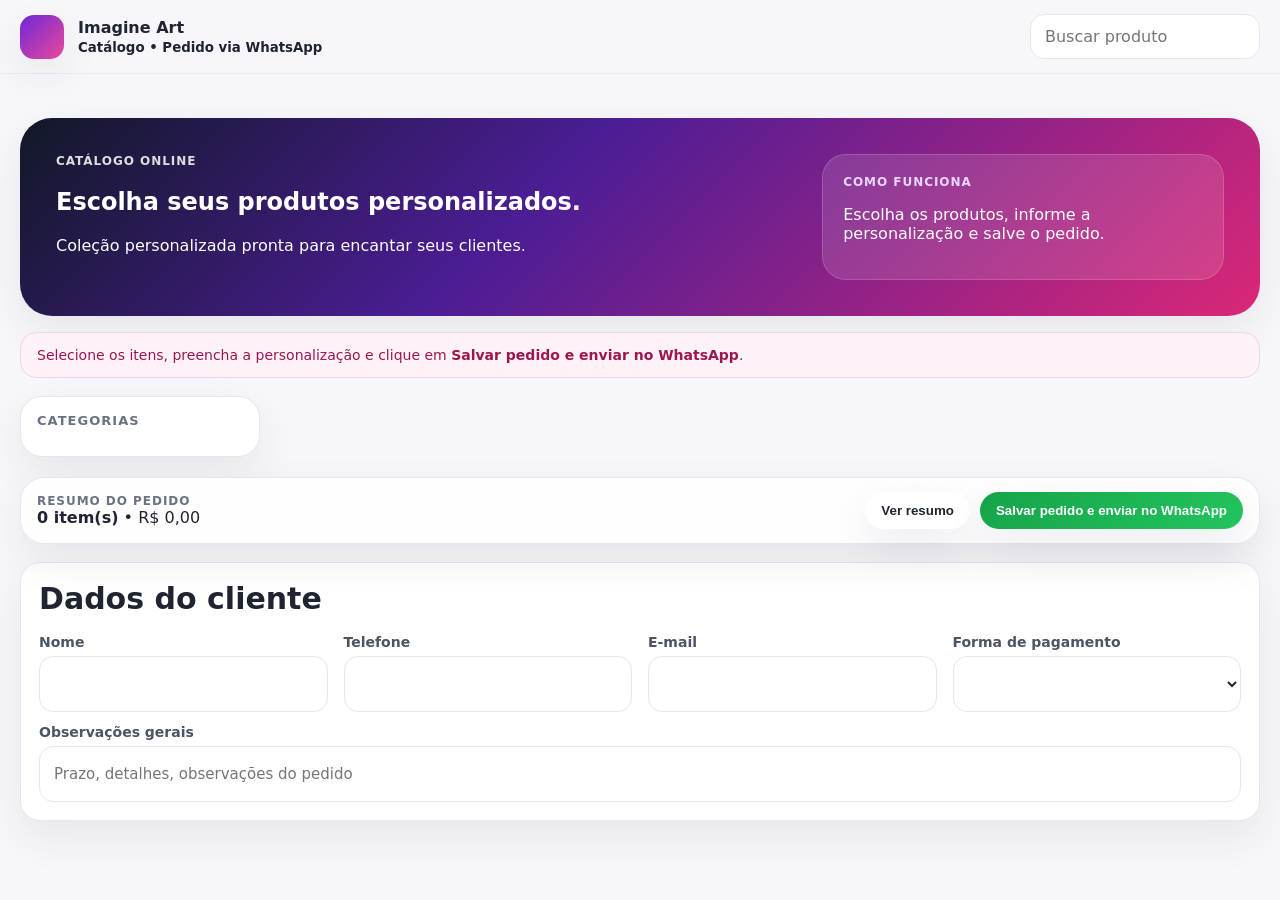
==== commit 8198c02f: "a" ====
--- a/index.html
+++ b/index.html
@@ -4,9 +4,9 @@
     <meta charset="UTF-8" />
     <meta name="viewport" content="width=device-width, initial-scale=1.0" />
     <title>Imagine Art | Catálogo</title>
-    <script type="module" crossorigin src="/ImagineArt/assets/catalog-CxOJaIMG.js"></script>
-    <link rel="modulepreload" crossorigin href="/ImagineArt/assets/utils-p7IFJXvB.js">
-    <link rel="stylesheet" crossorigin href="/ImagineArt/assets/utils-DK0q_GfI.css">
+    <script type="module" crossorigin src="/assets/catalog-CxOJaIMG.js"></script>
+    <link rel="modulepreload" crossorigin href="/assets/utils-p7IFJXvB.js">
+    <link rel="stylesheet" crossorigin href="/assets/utils-DK0q_GfI.css">
   </head>
   <body>
     <div id="app"></div>
--- a/assets/utils-DK0q_GfI.css
+++ b/assets/utils-DK0q_GfI.css
@@ -0,0 +1 @@
+:root{--bg: #f7f7fb;--card: #ffffff;--text: #1f2430;--muted: #6b7280;--line: #e5e7eb;--primary: #6d28d9;--primary-2: #8b5cf6;--accent: #ec4899;--success: #16a34a;--danger: #dc2626;--warning: #f59e0b;--shadow: 0 16px 40px rgba(22, 27, 45, .08);--radius: 20px}*{box-sizing:border-box}body{margin:0;background:var(--bg);color:var(--text);font-family:Inter,system-ui,-apple-system,BlinkMacSystemFont,Segoe UI,sans-serif}.hidden{display:none!important}.container{max-width:1380px;margin:0 auto;padding:20px}.topbar{position:sticky;top:0;z-index:50;-webkit-backdrop-filter:blur(14px);backdrop-filter:blur(14px);background:#f7f7fbdb;border-bottom:1px solid rgba(229,231,235,.7)}.topbar-inner{display:flex;align-items:center;justify-content:space-between;gap:16px;padding:14px 20px;max-width:1380px;margin:0 auto}.brand{display:flex;align-items:center;gap:14px;font-weight:800}.logo{width:44px;height:44px;border-radius:14px;background:linear-gradient(135deg,var(--primary),var(--accent));box-shadow:var(--shadow)}.smallcaps{font-size:12px;text-transform:uppercase;letter-spacing:.08em;color:var(--muted);font-weight:800}.hero{margin-top:24px;border-radius:32px;overflow:hidden;background:linear-gradient(135deg,#111827,#4c1d95 42%,#db2777);color:#fff;box-shadow:var(--shadow)}.hero-content{display:grid;grid-template-columns:1.3fr .7fr;gap:20px;padding:36px}.hero-panel{background:#ffffff1f;border:1px solid rgba(255,255,255,.16);border-radius:24px;padding:20px}.grid{display:grid;gap:18px}.grid-2{grid-template-columns:repeat(2,1fr)}.grid-3{grid-template-columns:repeat(3,1fr)}.grid-4{grid-template-columns:repeat(4,1fr)}.card{background:var(--card);border:1px solid var(--line);border-radius:var(--radius);box-shadow:var(--shadow);padding:18px}.input,select,textarea{width:100%;padding:12px 14px;border-radius:14px;border:1px solid var(--line);background:#fff;font:inherit;color:var(--text)}label{display:block;margin-bottom:6px;color:#4b5563;font-size:13px;font-weight:700}.toolbar{display:flex;flex-wrap:wrap;gap:10px;align-items:center}.toolbar .spacer{flex:1}.btn{border:none;border-radius:999px;background:#fff;color:var(--text);box-shadow:var(--shadow);cursor:pointer;font-weight:700;padding:11px 16px}.btn.primary{background:linear-gradient(135deg,var(--primary),var(--primary-2));color:#fff}.btn.success{background:linear-gradient(135deg,#16a34a,#22c55e);color:#fff}.btn.danger{background:linear-gradient(135deg,#dc2626,#ef4444);color:#fff}.btn.small{padding:8px 12px;border-radius:12px;font-size:13px}.status{margin-top:10px;padding:12px 14px;border-radius:14px;border:1px solid var(--line);background:#fff}.status.ok{color:#166534;border-color:#bbf7d0;background:#f0fdf4}.status.warn{color:#92400e;border-color:#fde68a;background:#fffbeb}.status.error{color:#991b1b;border-color:#fecaca;background:#fef2f2}.table-wrap{overflow:auto;border:1px solid var(--line);border-radius:18px}table{width:100%;border-collapse:collapse;background:#fff}th,td{padding:12px 14px;border-bottom:1px solid var(--line);text-align:left;font-size:14px;vertical-align:top}th{background:#fafafa;color:#4b5563}.catalog-grid{display:grid;grid-template-columns:repeat(4,1fr);gap:18px;margin-top:18px}.product-card{background:#fff;border:1px solid var(--line);border-radius:24px;box-shadow:var(--shadow);overflow:hidden;display:flex;flex-direction:column}.product-image-wrap{height:180px;background:#f8f8fb;border-bottom:1px solid var(--line);display:flex;align-items:center;justify-content:center;padding:12px}.product-image{max-width:100%;max-height:100%;object-fit:contain}.product-info{padding:16px;display:flex;flex-direction:column;gap:10px}.price{font-size:28px;font-weight:800}.qty{display:inline-flex;align-items:center;border:1px solid var(--line);border-radius:999px;overflow:hidden}.qty button{border:none;background:#fff;padding:10px 14px;cursor:pointer}.qty span{padding:0 14px;font-weight:800}.checkout-bar{position:sticky;bottom:16px;z-index:20;background:#ffffffeb;border:1px solid var(--line);border-radius:24px;box-shadow:var(--shadow);padding:14px 16px;display:flex;gap:14px;align-items:center;justify-content:space-between;margin-top:20px}.nav{display:flex;gap:10px;flex-wrap:wrap}.nav button.active{background:linear-gradient(135deg,var(--primary),var(--primary-2));color:#fff}.tabs{display:flex;gap:10px;flex-wrap:wrap}.tabs button.active{background:linear-gradient(135deg,var(--primary),var(--primary-2));color:#fff}.thumb{width:64px;height:64px;border-radius:12px;object-fit:contain;border:1px solid var(--line);background:#f8f8fb;padding:4px}.kpi .value{font-size:30px;font-weight:800;margin-top:8px}.notice{padding:14px 16px;border-radius:16px;background:#fdf2f8;border:1px solid #fbcfe8;color:#9d174d;font-size:14px}.form-grid{display:grid;grid-template-columns:repeat(4,1fr);gap:14px}.footer-note{margin-top:12px;color:var(--muted);font-size:13px}@media (max-width: 1200px){.hero-content,.grid-2,.grid-3,.grid-4,.form-grid,.catalog-grid{grid-template-columns:1fr 1fr}}@media (max-width: 720px){.topbar-inner,.container{padding:14px}.hero-content,.grid-2,.grid-3,.grid-4,.form-grid,.catalog-grid{grid-template-columns:1fr}.checkout-bar{flex-direction:column;align-items:stretch}.nav,.tabs{width:100%}}.grid-5{grid-template-columns:repeat(5,1fr)}.pill{display:inline-block;padding:6px 10px;border-radius:999px;background:#eef2ff;color:#4338ca;font-size:12px;font-weight:700}.mini{font-size:12px;color:var(--muted)}.item-block{padding:8px 0}.hero-stat{background:#ffffff1f;border-color:#ffffff24;color:#fff}.hero-stat-label{color:#fff}@media (max-width: 1200px){.grid-5{grid-template-columns:1fr 1fr}}@media (max-width: 720px){.grid-5{grid-template-columns:1fr}}.priority-badge{display:inline-block;padding:6px 10px;border-radius:999px;font-size:12px;font-weight:800}.priority-ok{background:#eef2ff;color:#4338ca}.priority-overdue{background:#fef2f2;color:#b91c1c}.order-row-overdue{background:#ef44440a}.order-row-paid{background:#22c55e0d}.child-highlight{font-size:15px;font-weight:800;color:#312e81;margin-bottom:4px}.checkout-sections{display:flex;flex-direction:column;gap:18px}.checkout-customer-card,.checkout-summary-card{width:100%;max-width:none}.checkout-customer-grid{display:grid;grid-template-columns:repeat(4,minmax(0,1fr));gap:16px}.checkout-customer-grid .input,.checkout-customer-notes .input,.checkout-customer-grid select{min-height:56px;font-size:15px}.checkout-customer-card h2{font-size:30px;margin:0 0 18px}.checkout-customer-card label{font-size:14px}.checkout-customer-notes,.checkout-customer-notes .input{width:100%}@media (max-width: 1200px){.checkout-customer-grid{grid-template-columns:repeat(2,minmax(0,1fr))}}@media (max-width: 720px){.checkout-customer-grid{grid-template-columns:1fr}}.brand-logo-frame{background:#fff;display:flex;align-items:center;justify-content:center;overflow:hidden}.brand-logo-image{width:100%;height:100%;object-fit:contain;display:block}.brand-preview{min-height:92px;border:1px dashed var(--line);border-radius:16px;background:#fafafa;display:flex;align-items:center;justify-content:center;padding:12px}.brand-preview-image{width:100%;max-height:140px;object-fit:contain}.brand-preview-icon{width:56px;height:56px;object-fit:contain}.brand-preview-empty{color:var(--muted);font-size:13px}.orders-viewbar{display:flex;align-items:center;gap:14px;flex-wrap:wrap;padding:12px 14px;border:1px solid var(--line);border-radius:18px;background:#fff}.orders-view-toggle{display:flex;gap:8px;flex-wrap:wrap}.orders-view-toggle .btn.active{background:linear-gradient(135deg,var(--primary),var(--primary-2));color:#fff}.orders-history-filter{display:flex;align-items:center;gap:8px;flex-wrap:wrap}.orders-history-filter .input{max-width:170px}.priority-history{background:#f1f5f9;color:#334155}@media (max-width:720px){.orders-viewbar{align-items:stretch}.orders-history-filter,.orders-view-toggle{width:100%}.orders-history-filter .input{max-width:none}}.dashboard-toolbar{display:flex;align-items:center;gap:14px;flex-wrap:wrap;padding:16px 18px;background:#fff;border:1px solid var(--line);border-radius:22px;box-shadow:var(--shadow)}.dashboard-badge{display:inline-flex;align-items:center;gap:6px;padding:7px 11px;border-radius:999px;background:#f3e8ff;color:#6d28d9;font-size:12px;font-weight:800}.dashboard-kpis{display:grid;grid-template-columns:repeat(6,minmax(0,1fr));gap:14px}.dashboard-kpi-card{min-height:142px;position:relative;overflow:hidden}.dashboard-kpi-card:after{content:"";position:absolute;right:-30px;top:-30px;width:92px;height:92px;border-radius:999px;background:#6d28d914}.dashboard-kpi-card.profit:after{background:#16a34a1a}.dashboard-kpi-card.warning:after{background:#f59e0b24}.dashboard-kpi-card.danger:after{background:#dc26261f}.dashboard-grid-main{display:grid;grid-template-columns:minmax(0,1.55fr) minmax(320px,.75fr);gap:18px}.dashboard-grid-secondary{display:grid;grid-template-columns:repeat(3,minmax(0,1fr));gap:18px}.dashboard-chart-card{min-height:360px}.dashboard-chart{min-height:240px;display:grid;grid-template-columns:repeat(6,1fr);align-items:end;gap:14px;padding:22px 6px 8px}.dashboard-bar-group{display:flex;flex-direction:column;align-items:center;gap:8px;min-width:0}.dashboard-bars{height:190px;display:flex;align-items:end;justify-content:center;gap:6px;width:100%;border-bottom:1px solid var(--line)}.dashboard-bar{width:16px;min-height:4px;border-radius:999px 999px 4px 4px;display:inline-block}.dashboard-bar.revenue{background:linear-gradient(180deg,#8b5cf6,#6d28d9)}.dashboard-bar.profit{background:linear-gradient(180deg,#22c55e,#16a34a)}.dashboard-bar-label{font-size:12px;font-weight:800;color:#374151;text-transform:capitalize}.dashboard-bar-value{font-size:11px;color:var(--muted);text-align:center;white-space:nowrap}.dashboard-legend{display:flex;gap:14px;flex-wrap:wrap;margin-top:8px;color:var(--muted);font-size:13px}.dashboard-legend span{display:inline-flex;align-items:center;gap:6px}.legend-dot{width:10px;height:10px;border-radius:999px;display:inline-block}.legend-dot.revenue{background:#6d28d9}.legend-dot.profit{background:#16a34a}.dashboard-ranking{display:flex;flex-direction:column;gap:13px}.dashboard-rank-row{display:flex;flex-direction:column;gap:7px}.dashboard-rank-head{display:flex;justify-content:space-between;gap:10px;align-items:baseline;font-size:14px}.dashboard-rank-head strong{overflow:hidden;text-overflow:ellipsis;white-space:nowrap}.dashboard-rank-head span{font-weight:800;color:#111827;white-space:nowrap}.dashboard-rank-track{height:9px;background:#f3f4f6;border-radius:999px;overflow:hidden}.dashboard-rank-track span{height:100%;display:block;background:linear-gradient(135deg,var(--primary),var(--accent));border-radius:inherit}.dashboard-alert-list{display:flex;flex-direction:column;gap:12px;margin-top:14px}.dashboard-alert{display:flex;align-items:center;justify-content:space-between;gap:12px;padding:14px;border-radius:18px;border:1px solid var(--line);background:#fff}.dashboard-alert span{min-width:48px;height:48px;border-radius:16px;display:inline-flex;align-items:center;justify-content:center;font-weight:900;font-size:20px}.dashboard-alert.danger{border-color:#fecaca;background:#fef2f2}.dashboard-alert.danger span{background:#fee2e2;color:#b91c1c}.dashboard-alert.warning{border-color:#fde68a;background:#fffbeb}.dashboard-alert.warning span{background:#fef3c7;color:#92400e}.dashboard-alert.info{border-color:#bfdbfe;background:#eff6ff}.dashboard-alert.info span{background:#dbeafe;color:#1d4ed8}.dashboard-alert.success{border-color:#bbf7d0;background:#f0fdf4}.dashboard-alert.success span{background:#dcfce7;color:#166534}@media (max-width: 1280px){.dashboard-kpis{grid-template-columns:repeat(3,minmax(0,1fr))}.dashboard-grid-main,.dashboard-grid-secondary{grid-template-columns:1fr}}@media (max-width: 720px){.dashboard-kpis{grid-template-columns:1fr}.dashboard-chart{grid-template-columns:repeat(3,1fr)}.dashboard-bars{height:150px}}.catalog-layout{display:grid;grid-template-columns:240px minmax(0,1fr);gap:18px;align-items:start;margin-top:18px}.catalog-layout .catalog-grid{margin-top:0}.catalog-sidebar{position:sticky;top:86px;background:#fff;border:1px solid var(--line);border-radius:22px;box-shadow:var(--shadow);padding:16px}.catalog-sidebar-title{font-size:13px;font-weight:900;letter-spacing:.08em;text-transform:uppercase;color:var(--muted);margin-bottom:12px}.catalog-category-list{display:flex;flex-direction:column;gap:8px}.category-filter-btn{border:1px solid var(--line);background:#fff;color:var(--text);text-align:left;border-radius:14px;padding:11px 13px;font-weight:800;cursor:pointer;transition:transform .15s ease,box-shadow .15s ease,border-color .15s ease}.category-filter-btn:hover{transform:translateY(-1px);box-shadow:0 8px 20px #161b2d0f}.category-filter-btn.active{border-color:transparent;color:#fff;background:linear-gradient(135deg,var(--primary),var(--primary-2));box-shadow:var(--shadow)}.catalog-search-toolbar{justify-content:flex-end}@media (max-width: 980px){.catalog-layout{grid-template-columns:1fr}.catalog-sidebar{position:static}.catalog-category-list{flex-direction:row;flex-wrap:wrap}.category-filter-btn{text-align:center}}@media (max-width: 720px){.catalog-search-toolbar,.catalog-search-toolbar .input{width:100%;max-width:none!important}}.orders-table-wrap{max-height:calc(100vh - 320px);min-height:320px;overflow:auto;position:relative}.orders-table thead th{position:sticky;top:0;z-index:8;background:#f8fafc;box-shadow:0 1px 0 var(--line),0 8px 18px #0f172a14}.orders-table tbody tr:last-child td{border-bottom:none}@media (max-width: 900px){.orders-table-wrap{max-height:calc(100vh - 260px)}}.products-admin-layout{display:grid;grid-template-columns:1fr;gap:18px;align-items:start}.product-form-card{width:100%}.products-list-wrap{max-height:620px;overflow:auto}#produtos .form-grid{grid-template-columns:repeat(4,minmax(180px,1fr))}@media (max-width: 1100px){#produtos .form-grid{grid-template-columns:repeat(2,minmax(180px,1fr))}}@media (max-width: 700px){#produtos .form-grid{grid-template-columns:1fr}}.product-image-wrap.clickable-image{cursor:zoom-in;position:relative}.product-image-wrap.clickable-image:hover .product-image{transform:scale(1.04)}.product-image{transition:transform .18s ease}.image-zoom-hint{position:absolute;left:12px;bottom:10px;padding:6px 9px;border-radius:999px;background:#111827b8;color:#fff;font-size:11px;font-weight:800;opacity:0;transform:translateY(4px);transition:opacity .18s ease,transform .18s ease;pointer-events:none}.product-image-wrap.clickable-image:hover .image-zoom-hint{opacity:1;transform:translateY(0)}.image-zoom-modal{position:fixed;top:0;right:0;bottom:0;left:0;z-index:9999;display:flex;align-items:center;justify-content:center;padding:24px}.image-zoom-backdrop{position:absolute;top:0;right:0;bottom:0;left:0;background:#0f172ad1;-webkit-backdrop-filter:blur(8px);backdrop-filter:blur(8px)}.image-zoom-content{position:relative;z-index:1;width:min(980px,96vw);max-height:92vh;background:#fff;border-radius:26px;box-shadow:0 24px 80px #00000059;padding:18px;display:flex;flex-direction:column;align-items:center;gap:10px}.image-zoom-img{width:100%;max-height:78vh;object-fit:contain;border-radius:18px;background:#f8f8fb}.image-zoom-close{position:absolute;top:10px;right:10px;width:42px;height:42px;border:0;border-radius:999px;background:#111827;color:#fff;font-size:28px;line-height:1;cursor:pointer;box-shadow:0 10px 28px #00000047}.image-zoom-caption{color:var(--muted);font-size:14px;font-weight:800;text-align:center}body.modal-open{overflow:hidden}@media (max-width: 700px){.image-zoom-modal{padding:12px}.image-zoom-content{border-radius:20px;padding:12px}.image-zoom-img{max-height:74vh}.image-zoom-hint{opacity:1;transform:none}}.promo-carousel-section{position:relative;width:100%;margin:24px 0 18px;border-radius:30px;overflow:hidden;background:#fff;border:1px solid var(--line);box-shadow:var(--shadow);aspect-ratio:16 / 5;min-height:260px;max-height:520px;display:flex;align-items:center;justify-content:center}.promo-carousel-section.hidden{display:none!important}.promo-banner-img{width:100%;height:100%;object-fit:contain;object-position:center center;display:block;background:#fff}.promo-nav{position:absolute;top:50%;transform:translateY(-50%);z-index:2;width:42px;height:42px;border:none;border-radius:999px;background:#ffffffeb;color:#111827;font-size:30px;line-height:1;cursor:pointer;box-shadow:0 8px 24px #00000024}.promo-prev{left:14px}.promo-next{right:14px}.promo-dots{position:absolute;bottom:14px;left:0;right:0;display:flex;justify-content:center;gap:8px;z-index:2}.promo-dot{width:9px;height:9px;border:none;border-radius:999px;background:#11182752;cursor:pointer}.promo-dot.active{background:#111827;width:24px}.banner-admin-preview{display:grid;grid-template-columns:repeat(auto-fill,minmax(180px,1fr));gap:12px}.banner-admin-item{position:relative;border:1px solid var(--line);border-radius:16px;overflow:hidden;background:#fff;padding:8px}.banner-admin-item img{width:100%;height:95px;object-fit:cover;border-radius:12px;display:block;margin-bottom:8px}.banner-admin-item .tag{position:absolute;top:12px;left:12px;background:#dcfce7;color:#166534}@media (max-width: 900px){.promo-carousel-section{min-height:180px;aspect-ratio:16 / 6}}@media (max-width: 720px){.promo-carousel-section{margin:16px 0 14px;min-height:150px;aspect-ratio:16 / 7;border-radius:20px}.promo-nav{width:34px;height:34px;font-size:24px}.promo-prev{left:8px}.promo-next{right:8px}.promo-dots{bottom:8px}}.stock-label{font-size:13px;font-weight:800;color:#166534;background:#f0fdf4;border:1px solid #bbf7d0;border-radius:10px;padding:7px 10px}.stock-label.sold-out{color:#991b1b;background:#fef2f2;border-color:#fecaca}.product-card button:disabled{opacity:.55;cursor:not-allowed;box-shadow:none}
